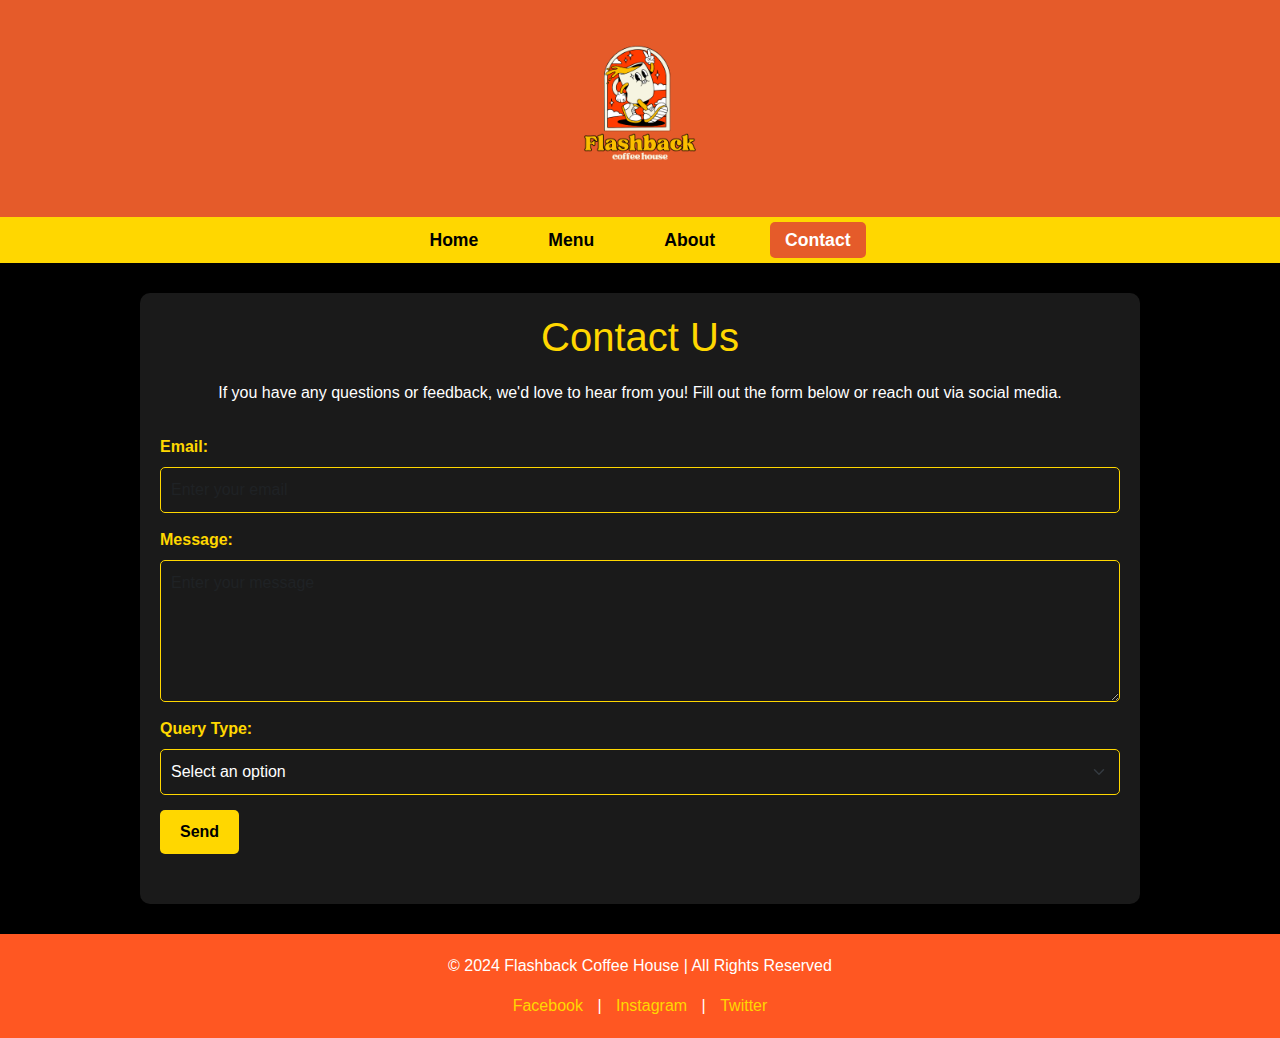
==== Contact.html @ 743c08e5 "Initial commit for Flashback Coffee House" ====
<!DOCTYPE html>
<html lang="en">

<head>
    <meta charset="UTF-8">
    <meta name="viewport" content="width=device-width, initial-scale=1.0">
    <title>Flashback Coffee House - Contact</title>
    <link href="https://cdn.jsdelivr.net/npm/bootstrap@5.1.1/dist/css/bootstrap.min.css" rel="stylesheet">
    <link rel="stylesheet" href="style/style.css">
    <meta name="description" content="Contact Flashback Coffee House for reservations, feedback, or general inquiries. We'd love to hear from you.">
    <meta name="keywords" content="contact us, Flashback Coffee House, inquiries, reservations">
    <meta name="author" content="Your Group Name">
    <meta property="og:title" content="Flashback Coffee House - Contact">
    <meta property="og:description" content="Get in touch with Flashback Coffee House. Contact us for inquiries, feedback, or reservations.">
    <meta property="og:image" content="images/logo.png">
    <meta property="og:url" content="contact.html">
    <meta property="og:type" content="website">
</head>

<body>
    <header>
        <img src="images/logo.png" alt="Flashback Coffee House Logo">
    </header>
    <nav>
        <ul>
            <li><a href="index.html">Home</a></li>
            <li><a href="menu.html">Menu</a></li>
            <li><a href="about.html">About</a></li>
            <li><a href="contact.html" class="active">Contact</a></li>
        </ul>
    </nav>
    <div class="container">
        <h1>Contact Us</h1>
        <p>If you have any questions or feedback, we'd love to hear from you! Fill out the form below or reach out via social media.</p>
        <form id="contact-form">
            <label for="email" class="form-label">Email:</label>
            <input type="email" id="email" class="form-control" placeholder="Enter your email" required>
            <label for="message" class="form-label">Message:</label>
            <textarea id="message" class="form-control" rows="5" placeholder="Enter your message" required></textarea>
            <label for="query-type" class="form-label">Query Type:</label>
            <select id="query-type" class="form-select" required>
                <option value="" disabled selected>Select an option</option>
                <option value="order">Issue with an order</option>
                <option value="product">Product inquiry</option>
                <option value="feedback">General feedback</option>
            </select>
            <button type="submit" class="btn btn-primary">Send</button>
        </form>
    </div>
    <footer>
        <p>&copy; 2024 Flashback Coffee House | All Rights Reserved</p>
        <div class="social-links">
            <a href="#">Facebook</a> | <a href="#">Instagram</a> | <a href="#">Twitter</a>
        </div>
    </footer>
    <script src="java/script.js"></script>
</body>

</html>
---- style/style.css ----
/* General styles for the entire website */
body {
    background-color: #000000;
    color: #FFFFFF;
    font-family: 'Arial', sans-serif;
    margin: 0;
    padding: 0;
}

/* Header */
header {
    background-color: #e55b2a;
    padding: 5px;
    text-align: center;
    position: relative;
}

header img {
    width: 200px;
    height: auto;
    margin-bottom: 5px;
}

/* Navigation Bar */
nav ul {
    list-style-type: none;
    margin: 0;
    padding: 10px 0;
    background-color: #ffd700;
    display: flex;
    justify-content: center;
    border-top: 2px solid #e55b2a;
}

nav ul li {
    margin: 0 20px;
}

nav ul li a {
    text-decoration: none;
    color: #000000;
    font-weight: bold;
    font-size: 1.1em;
    padding: 8px 15px;
    transition: background-color 0.3s ease;
    border-radius: 5px;
}

nav ul li a:hover,
nav ul li a.active {
    background-color: #e55b2a;
    color: #ffffff;
}

/* Container for content */
.container {
    max-width: 1000px;
    margin: 30px auto;
    padding: 20px;
    background-color: #1a1a1a;
    border-radius: 10px;
    box-shadow: 0px 4px 15px rgba(0, 0, 0, 0.5);
    text-align: center;
    color: #FFFFFF;
}

.container h1 {
    color: #ffd700;
    font-size: 2.5em;
    margin-bottom: 20px;
}

/* Menu Section */
.menu-section h2 {
    color: #ff4081;
    margin-bottom: 10px;
    font-size: 1.8em;
}

.menu-section .row {
    margin-bottom: 20px;
}

.card {
    background-color: #1a1a1a;
    color: #FFFFFF;
    border: 2px solid #FFD700;
    padding: 20px;
    margin: 15px;
    border-radius: 10px;
    box-shadow: 0px 4px 10px rgba(0, 0, 0, 0.5);
    text-align: center;
    transition: transform 0.3s ease, box-shadow 0.3s ease;
}

.card:hover {
    transform: scale(1.05);
    box-shadow: 0px 6px 15px rgba(0, 0, 0, 0.7);
}

.card img {
    width: 100%;
    height: 180px;
    object-fit: cover;
    border-radius: 5px;
}

.card-body {
    text-align: center;
}

.card-title {
    font-size: 1.2em;
    font-weight: bold;
    margin-bottom: 5px;
    color: #ffd700;
}

.card-text {
    font-size: 1em;
    color: #ffffff;
}

/* Home Page Features Section */
.features {
    display: flex;
    justify-content: center;
    gap: 20px;
    margin: 30px 0;
    flex-wrap: wrap;
}

.feature {
    text-align: center;
    color: #FFD700;
    width: 180px;
}

.feature a {
    text-decoration: none;
    color: inherit;
}

.feature img {
    width: 100%;
    height: 120px;
    object-fit: cover;
    border-radius: 5px;
    margin-bottom: 10px;
    box-shadow: 0px 4px 10px rgba(0, 0, 0, 0.5);
    transition: transform 0.3s ease;
}

.feature img:hover {
    transform: scale(1.05);
}

/* Form Styling for Contact Page */
form {
    margin: 30px 0;
    text-align: left;
}

form .form-label {
    font-weight: bold;
    color: #FFD700;
}

form .form-control,
form .form-select {
    background-color: #1a1a1a;
    color: #FFFFFF;
    border: 1px solid #FFD700;
    border-radius: 5px;
    padding: 10px;
    margin-bottom: 15px;
    width: 100%;
}

form .btn-primary {
    background-color: #FFD700;
    border: none;
    padding: 10px 20px;
    font-weight: bold;
    color: #000000;
    border-radius: 5px;
    transition: background-color 0.3s ease;
}

form .btn-primary:hover {
    background-color: #FF5722;
    color: #FFFFFF;
}

/* Footer Styling */
footer {
    background-color: #FF5722;
    color: #FFFFFF;
    padding: 20px;
    text-align: center;
}

footer .social-links a {
    color: #FFD700;
    margin: 0 10px;
    text-decoration: none;
}

footer .social-links a:hover {
    color: #FFFFFF;
}

/* About Page Image */
.about-image {
    width: 100%;
    max-width: 800px;
    height: auto;
    display: block;
    margin: 20px auto;
    border-radius: 10px;
    box-shadow: 0px 4px 10px rgba(0, 0, 0, 0.5);
}

/* CTA Buttons on Home Page */
.cta-buttons {
    margin: 20px 0;
}

.cta-buttons .btn {
    padding: 10px 20px;
    font-size: 1.1em;
    margin: 0 10px;
    text-decoration: none;
    border-radius: 5px;
    transition: background-color 0.3s ease;
}

.btn-primary {
    background-color: #FFD700;
    color: #000000;
}

.btn-primary:hover {
    background-color: #FF5722;
    color: #FFFFFF;
}

.btn-secondary {
    background-color: #e55b2a;
    color: #FFFFFF;
}

.btn-secondary:hover {
    background-color: #FFD700;
    color: #000000;
}
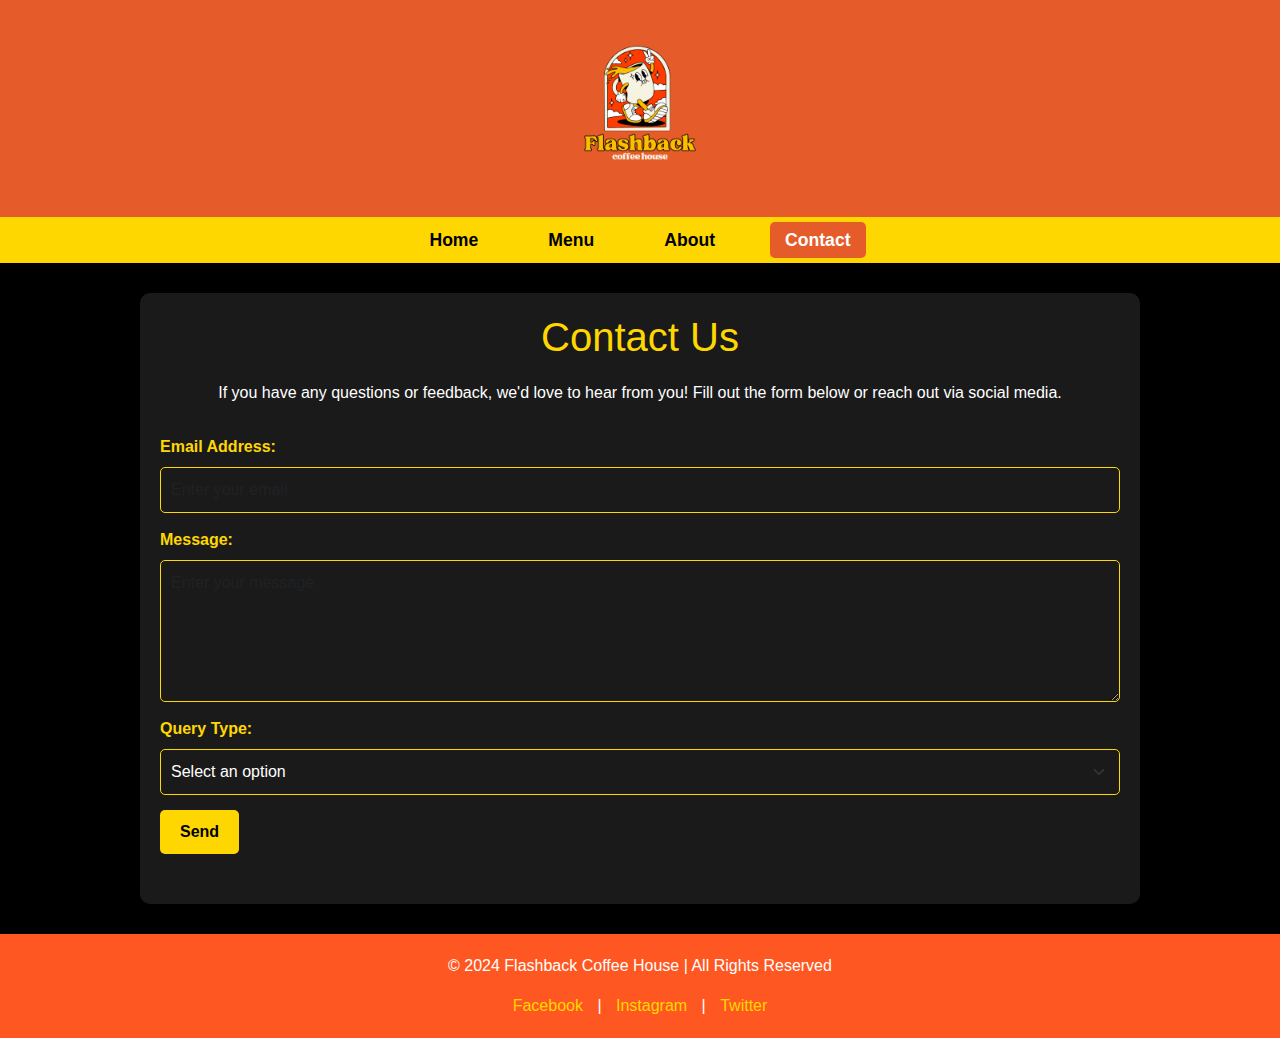
==== commit b1d499c6: "Renamed Contact.html to contact.html" ====
--- a/Contact.html
+++ b/Contact.html
@@ -32,18 +32,21 @@
     <div class="container">
         <h1>Contact Us</h1>
         <p>If you have any questions or feedback, we'd love to hear from you! Fill out the form below or reach out via social media.</p>
-        <form id="contact-form">
-            <label for="email" class="form-label">Email:</label>
-            <input type="email" id="email" class="form-control" placeholder="Enter your email" required>
+        <form id="contact-form" action="#" method="post">
+            <label for="email" class="form-label">Email Address:</label>
+            <input type="email" id="email" name="email" class="form-control" placeholder="Enter your email" required>
+
             <label for="message" class="form-label">Message:</label>
-            <textarea id="message" class="form-control" rows="5" placeholder="Enter your message" required></textarea>
+            <textarea id="message" name="message" class="form-control" rows="5" placeholder="Enter your message" required></textarea>
+
             <label for="query-type" class="form-label">Query Type:</label>
-            <select id="query-type" class="form-select" required>
+            <select id="query-type" name="query-type" class="form-select" required>
                 <option value="" disabled selected>Select an option</option>
                 <option value="order">Issue with an order</option>
                 <option value="product">Product inquiry</option>
                 <option value="feedback">General feedback</option>
             </select>
+
             <button type="submit" class="btn btn-primary">Send</button>
         </form>
     </div>
